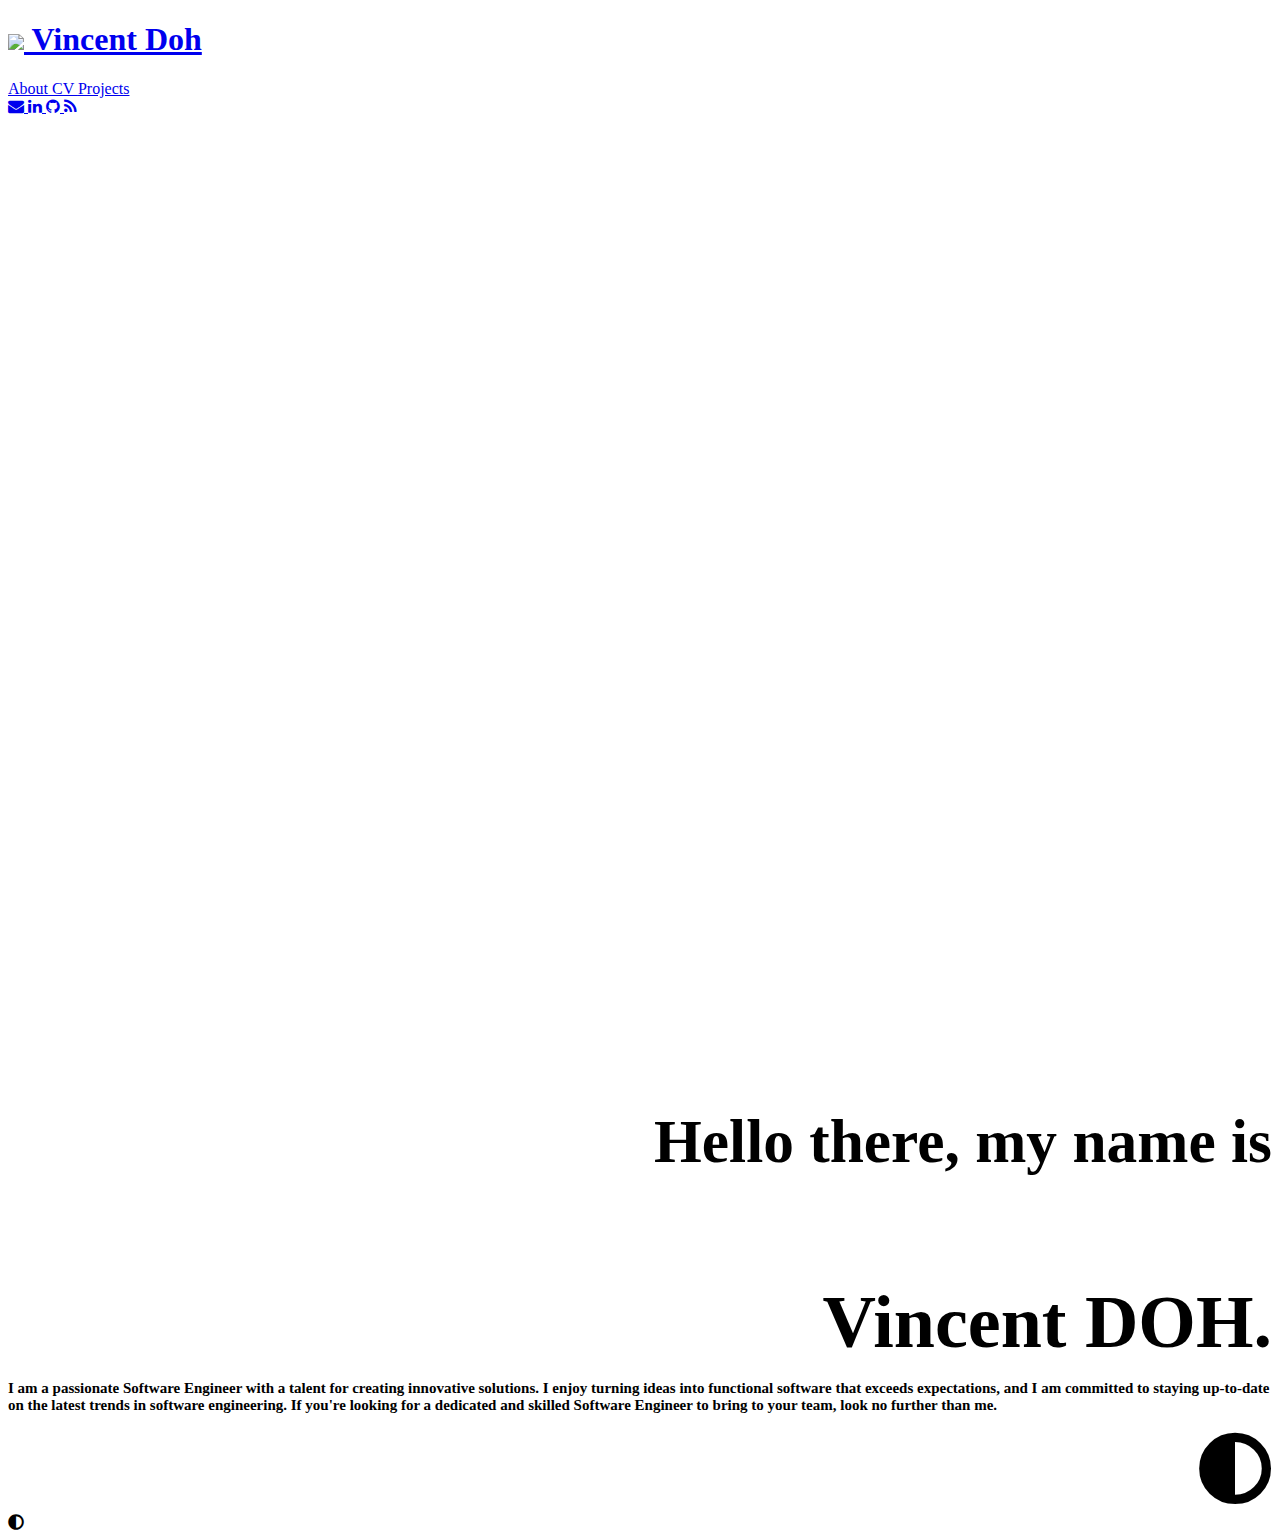
==== index.html @ 10876eac "Update index.html" ====
<!DOCTYPE html>
<html lang="en">
<head>
	<link href="http://gmpg.org/xfn/11" rel="profile">
	<meta http-equiv="X-UA-Compatible" content="IE=edge">
	<meta http-equiv="content-type" content="text/html; charset=utf-8">

	<!-- Enable responsiveness on mobile devices-->
	<meta name="viewport" content="width=device-width, initial-scale=1.0, maximum-scale=1">
	
	<meta name="google-site-verification" content="7igCHcQ0Ds7QbJvOBu_U4031ovwliNt305NFg6Hf0BI" />

	<title>Vincent Doh</title>

	<meta name="author" content="Vincent Doh">
    <meta name="description" content="Hi! I'm a software Engineer that enjoys writing code and playing video games in my spare time.">

	<!-- CSS -->
	<link href="//fonts.googleapis.com/" rel="dns-prefetch">
	<link href="//fonts.googleapis.com/css?family=PT+Sans:400,400italic,700&amp;subset=latin,latin-ext" rel="stylesheet">

	<link rel="preconnect" href="https://fonts.googleapis.com">
    <link rel="preconnect" href="https://fonts.gstatic.com" crossorigin>
    <link rel="stylesheet" href="https://cdnjs.cloudflare.com/ajax/libs/font-awesome/5.15.4/css/all.min.css" integrity="sha512-1ycn6IcaQQ40/MKBW2W4Rhis/DbILU74C1vSrLJxCq57o941Ym01SwNsOMqvEBFlcgUa6xLiPY/NS5R+E6ztJQ==" crossorigin="anonymous" referrerpolicy="no-referrer" />
    <link href="https://fonts.googleapis.com/css2?family=Poppins:wght@400;500;600;700;800&display=swap" rel="stylesheet">


	<link rel="stylesheet" href="https://vindoh-3.github.io/vindoh/theme/css/poole.css" />
	<link rel="stylesheet" href="https://vindoh-3.github.io/vindoh/theme/css/hyde.css" />
	<link rel="stylesheet" href="https://vindoh-3.github.io/vindoh/theme/css/syntax.css" />
	<link rel="stylesheet" href="https://vindoh-3.github.io/vindoh/theme/css/style.css" />
	<link rel="stylesheet" href="https://maxcdn.bootstrapcdn.com/font-awesome/4.4.0/css/font-awesome.min.css">

	<!-- RSS -->
	<link rel="alternate" type="application/rss+xml" title="RSS" href="/feeds/all.atom.xml">
	<script type="text/javascript">
		(function(i,s,o,g,r,a,m){i['GoogleAnalyticsObject']=r;i[r]=i[r]||function(){
 			(i[r].q=i[r].q||[]).push(arguments)},i[r].l=1*new Date();a=s.createElement(o),
 			m=s.getElementsByTagName(o)[0];a.async=1;a.src=g;m.parentNode.insertBefore(a,m)
 			})(window,document,'script','//www.google-analytics.com/analytics.js','ga');
			ga('create', 'UA-76310908-1', 'auto');
            ga('set', 'anonymizeIp', true);
			ga('send', 'pageview');
	</script>
</head>

<body class="theme-base-0d">
<div class="sidebar">
	<div class="container sidebar-sticky">
		<div class="sidebar-about">

			<h1>
				<a href="https://vindoh-3.github.io/vindoh/">
					<img class="profile-picture" src="https://vindoh-3.github.io/vindoh/images/profile.jpg">
					Vincent Doh
				</a>
			</h1>
			<p class="lead"></p>
			<p class="lead"> </p>
			<p></p>
		</div>
		<div class="links-container">
			<a class="sidebar-links-item" href="https://vindoh-3.github.io/vindoh/about">
				About
			</a>
			<a class="sidebar-links-item" href="https://vindoh-3.github.io/vindoh/cv.pdf">
				CV
			</a>
			<a class="sidebar-links-item" href="https://vindoh-3.github.io/vindoh/projects">
				Projects
			</a>
			<nav class="sidebar-nav">
	<a class="sidebar-nav-item" href="mailto:vincent.doh@outlook.com" aria-label="envelope">
					<i class="fa fa-envelope"></i>
				</a>
				<a class="sidebar-nav-item" href="https://www.linkedin.com/in/vincent-doh-0b723121a" aria-label="linkedin">
					<i class="fa fa-linkedin"></i>
				</a>
				<a class="sidebar-nav-item" href="https://github.com/vindoh-3" aria-label="github">
					<i class="fa fa-github"></i>
				</a>
				<a class="sidebar-nav-item" href="https://dot.cards/vincentdoh" aria-label="RSS Feed">
					<i class="fa fa-feed"></i>
				</a>
			</nav>
		</div>
	</div>
</div>	
<div class="content container" style="text-align: right; font-size: 74px; font-weight: bold; display: flex; min-height: 100vh; flex-direction: column; align-self: flex-start; margin-top: center;">	
		<p></p><p><p><p></p></p></p><h5>Hello there, my name is</h5>
		<a>Vincent DOH.</a>
		<p style="font-size: 20px; text-align: left; font-family: Times New Roman, serif;
				font-size: 15px;
				font-weight: bold;">
I am a passionate Software Engineer with a talent for creating innovative solutions.
I enjoy turning ideas into functional software that exceeds expectations, and I am committed to staying up-to-date on 
the latest trends in software engineering. If you're looking for a dedicated and skilled Software Engineer to bring to
 your team, look no further than me.
</p>
<div class="theme-btn">
			<i class="fas fa-adjust"></i>
		</div>	
		<script src="vin.js"></script>
	</div>

	<div class="theme-btn">
		<i class="fas fa-adjust"></i>
	</div>
	<script src="vin.js"></script>
</body>
</html>
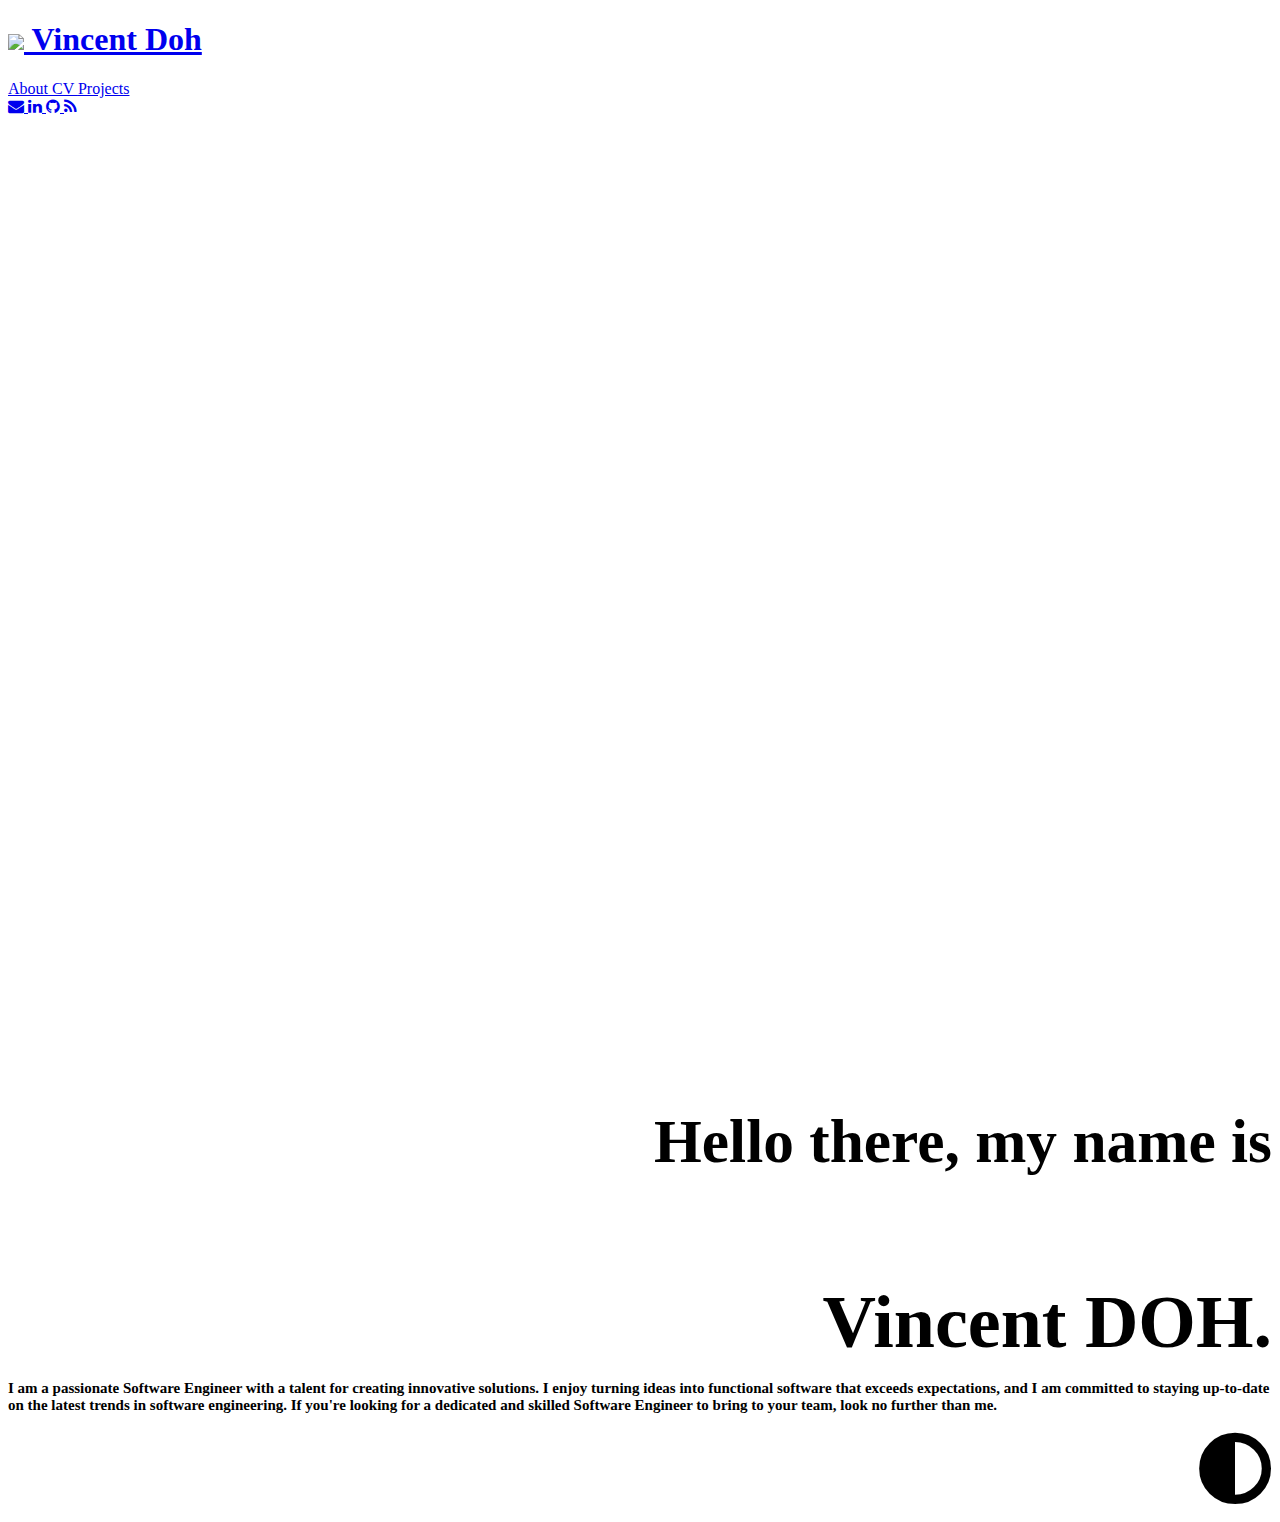
==== commit b523b4c2: "Update index.html" ====
--- a/index.html
+++ b/index.html
@@ -13,7 +13,10 @@
 	<title>Vincent Doh</title>
 
 	<meta name="author" content="Vincent Doh">
+	<link rel="icon" type="image/x-icon" href="hod.ico">
+
     <meta name="description" content="Hi! I'm a software Engineer that enjoys writing code and playing video games in my spare time.">
+	
 
 	<!-- CSS -->
 	<link href="//fonts.googleapis.com/" rel="dns-prefetch">
@@ -98,14 +101,8 @@
  your team, look no further than me.
 </p>
 <div class="theme-btn">
-			<i class="fas fa-adjust"></i>
-		</div>	
-		<script src="vin.js"></script>
-	</div>
-
-	<div class="theme-btn">
-		<i class="fas fa-adjust"></i>
-	</div>
-	<script src="vin.js"></script>
+    <i class="fas fa-adjust"></i>
+</div>	
+<script src="vin.js"></script>
 </body>
 </html>
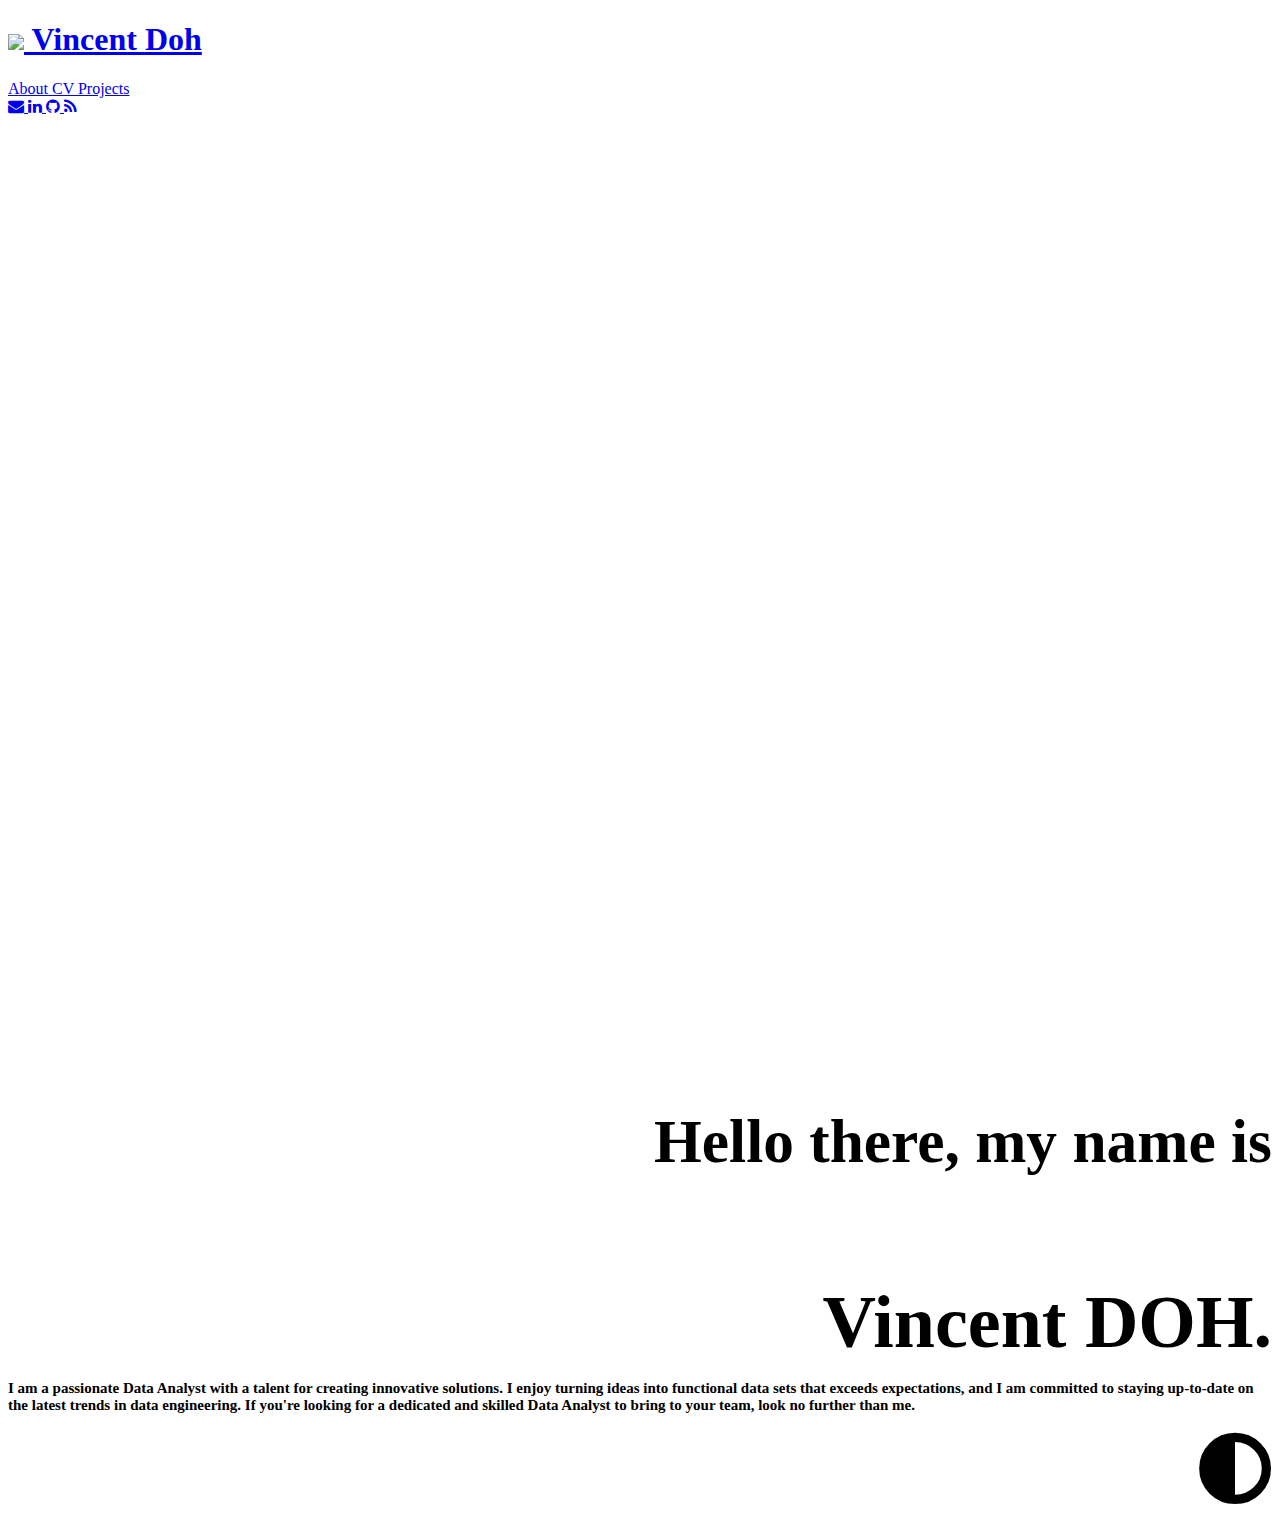
==== commit 5a6bdaa3: "Initial commit" ====
--- a/index.html
+++ b/index.html
@@ -95,9 +95,9 @@
 		<p style="font-size: 20px; text-align: left; font-family: Times New Roman, serif;
 				font-size: 15px;
 				font-weight: bold;">
-I am a passionate Software Engineer with a talent for creating innovative solutions.
-I enjoy turning ideas into functional software that exceeds expectations, and I am committed to staying up-to-date on 
-the latest trends in software engineering. If you're looking for a dedicated and skilled Software Engineer to bring to
+I am a passionate Data Analyst with a talent for creating innovative solutions.
+I enjoy turning ideas into functional data sets that exceeds expectations, and I am committed to staying up-to-date on 
+the latest trends in data engineering. If you're looking for a dedicated and skilled Data Analyst to bring to
  your team, look no further than me.
 </p>
 <div class="theme-btn">
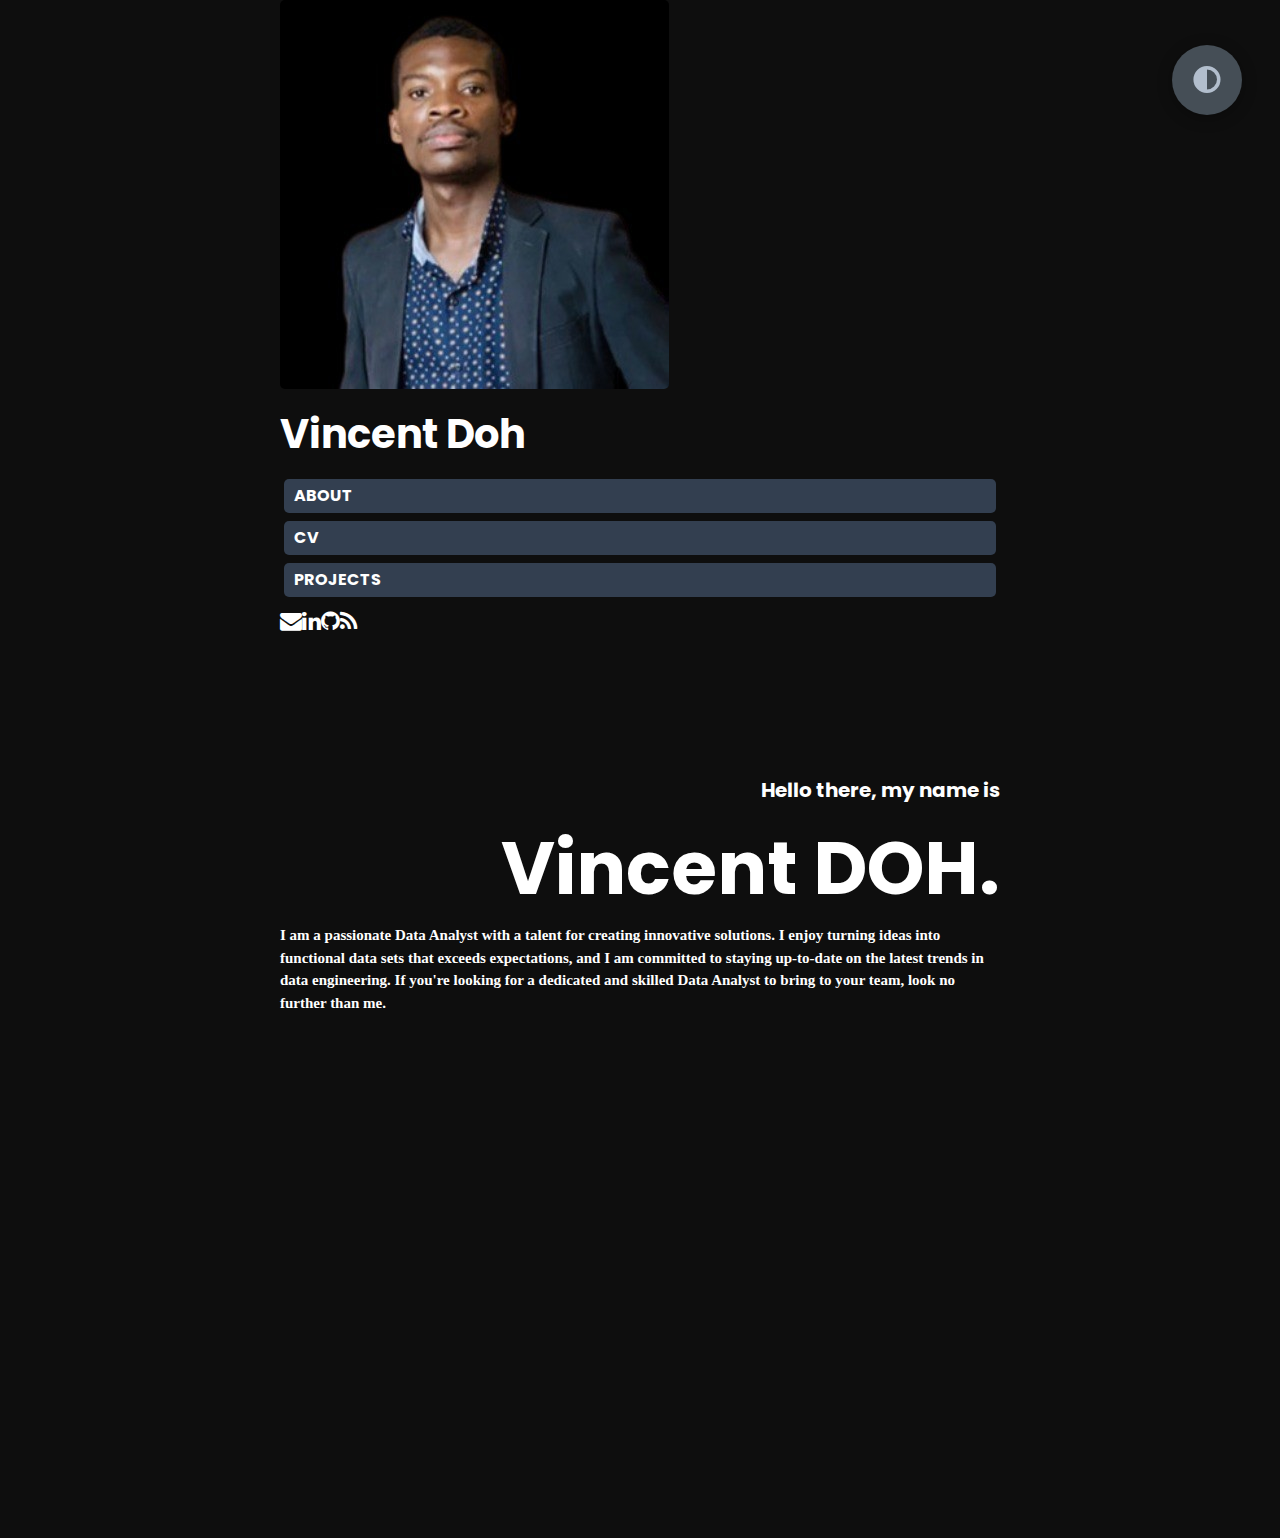
==== commit 58921a2e: "Initial commit" ====
--- a/index.html
+++ b/index.html
@@ -28,10 +28,10 @@
     <link href="https://fonts.googleapis.com/css2?family=Poppins:wght@400;500;600;700;800&display=swap" rel="stylesheet">
 
 
-	<link rel="stylesheet" href="https://vindoh-3.github.io/vindoh/theme/css/poole.css" />
-	<link rel="stylesheet" href="https://vindoh-3.github.io/vindoh/theme/css/hyde.css" />
-	<link rel="stylesheet" href="https://vindoh-3.github.io/vindoh/theme/css/syntax.css" />
-	<link rel="stylesheet" href="https://vindoh-3.github.io/vindoh/theme/css/style.css" />
+	<link rel="stylesheet" href="theme/css/poole.css" />
+	<link rel="stylesheet" href="theme/css/hyde.css" />
+	<link rel="stylesheet" href="theme/css/syntax.css" />
+	<link rel="stylesheet" href="theme/css/style.css" />
 	<link rel="stylesheet" href="https://maxcdn.bootstrapcdn.com/font-awesome/4.4.0/css/font-awesome.min.css">
 
 	<!-- RSS -->
@@ -53,8 +53,8 @@
 		<div class="sidebar-about">
 
 			<h1>
-				<a href="https://vindoh-3.github.io/vindoh/">
-					<img class="profile-picture" src="https://vindoh-3.github.io/vindoh/images/profile.jpg">
+				<a href="/">
+					<img class="profile-picture" src="images/profile.jpg">
 					Vincent Doh
 				</a>
 			</h1>
@@ -63,13 +63,13 @@
 			<p></p>
 		</div>
 		<div class="links-container">
-			<a class="sidebar-links-item" href="https://vindoh-3.github.io/vindoh/about">
+			<a class="sidebar-links-item" href="about.html">
 				About
 			</a>
-			<a class="sidebar-links-item" href="https://vindoh-3.github.io/vindoh/cv.pdf">
+			<a class="sidebar-links-item" href="cv.pdf">
 				CV
 			</a>
-			<a class="sidebar-links-item" href="https://vindoh-3.github.io/vindoh/projects">
+			<a class="sidebar-links-item" href="projects.html">
 				Projects
 			</a>
 			<nav class="sidebar-nav">
--- a/theme/css/poole.css
+++ b/theme/css/poole.css
@@ -0,0 +1,438 @@
+/*
+ *                        ___
+ *                       /\_ \
+ *  _____     ___     ___\//\ \      __
+ * /\ '__`\  / __`\  / __`\\ \ \   /'__`\
+ * \ \ \_\ \/\ \_\ \/\ \_\ \\_\ \_/\  __/
+ *  \ \ ,__/\ \____/\ \____//\____\ \____\
+ *   \ \ \/  \/___/  \/___/ \/____/\/____/
+ *    \ \_\
+ *     \/_/
+ *
+ * Designed, built, and released under MIT license by @mdo. Learn more at
+ * https://github.com/poole/poole.
+ */
+
+
+/*
+ * Contents
+ *
+ * Body resets
+ * Custom type
+ * Messages
+ * Container
+ * Masthead
+ * Posts and pages
+ * Pagination
+ * Reverse layout
+ * Themes
+ */
+
+
+/*
+ * Body resets
+ *
+ * Update the foundational and global aspects of the page.
+ */
+
+ * {
+    -webkit-box-sizing: border-box;
+       -moz-box-sizing: border-box;
+            box-sizing: border-box;
+  }
+  
+  html,
+  body {
+    margin: 0;
+    padding: 0;
+  }
+  
+  html {
+    font-family: "Helvetica Neue", Helvetica, Arial, sans-serif;
+    font-size: 16px;
+    line-height: 1.5;
+  }
+  @media (min-width: 38em) {
+    html {
+      font-size: 20px;
+    }
+  }
+  
+  body {
+    color: #515151;
+    background-color: #fff;
+    -webkit-text-size-adjust: 100%;
+        -ms-text-size-adjust: 100%;
+  }
+  
+  /* No `:visited` state is required by default (browsers will use `a`) */
+  a {
+    color: #268bd2;
+    text-decoration: none;
+  }
+  a strong {
+    color: inherit;
+  }
+  /* `:focus` is linked to `:hover` for basic accessibility */
+  a:hover,
+  a:focus {
+    text-decoration: underline;
+  }
+  
+  /* Headings */
+  h1, h2, h3, h4, h5, h6 {
+    margin-bottom: .5rem;
+    font-weight: bold;
+    line-height: 1.25;
+    /*color: #313131;*/
+    text-rendering: optimizeLegibility;
+  }
+  h1 {
+    font-size: 2rem;
+  }
+  h2 {
+    margin-top: 1rem;
+    font-size: 1.5rem;
+  }
+  h3 {
+    margin-top: 1.5rem;
+    font-size: 1.25rem;
+  }
+  h4, h5, h6 {
+    margin-top: 1rem;
+    font-size: 1rem;
+  }
+  
+  /* Body text */
+  p {
+    margin-top: 0;
+    margin-bottom: 1rem;
+  }
+  
+  strong {
+    color: #303030;
+  }
+  
+  
+  /* Lists */
+  ul, ol, dl {
+    margin-top: 0;
+    margin-bottom: 1rem;
+  }
+  
+  dt {
+    font-weight: bold;
+  }
+  dd {
+    margin-bottom: .5rem;
+  }
+  
+  /* Misc */
+  hr {
+    position: relative;
+    margin: 1.5rem 0;
+    border: 0;
+    border-top: 1px solid #eee;
+    border-bottom: 1px solid #fff;
+  }
+  
+  abbr {
+    font-size: 85%;
+    font-weight: bold;
+    color: #555;
+    text-transform: uppercase;
+  }
+  abbr[title] {
+    cursor: help;
+    border-bottom: 1px dotted #e5e5e5;
+  }
+  
+  /* Code */
+  code,
+  pre {
+    font-family: Menlo, Monaco, "Courier New", monospace;
+  }
+  code {
+    padding: .25em .5em;
+    font-size: 85%;
+    color: #bf616a;
+    background-color: #f9f9f9;
+    border-radius: 3px;
+  }
+  pre {
+    display: block;
+    margin-top: 0;
+    margin-bottom: 1rem;
+    padding: 1rem;
+    font-size: .8rem;
+    line-height: 1.4;
+    white-space: pre;
+    white-space: pre-wrap;
+    word-break: break-all;
+    word-wrap: break-word;
+    background-color: #f9f9f9;
+  }
+  pre code {
+    padding: 0;
+    font-size: 100%;
+    color: inherit;
+    background-color: transparent;
+  }
+  
+  /* Pygments via Jekyll */
+  .highlight {
+    margin-bottom: 1rem;
+    border-radius: 4px;
+  }
+  .highlight pre {
+    margin-bottom: 0;
+  }
+  
+  /* Gist via GitHub Pages */
+  .gist .gist-file {
+    font-family: Menlo, Monaco, "Courier New", monospace !important;
+  }
+  .gist .markdown-body {
+    padding: 15px;
+  }
+  .gist pre {
+    padding: 0;
+    background-color: transparent;
+  }
+  .gist .gist-file .gist-data {
+    font-size: .8rem !important;
+    line-height: 1.4;
+  }
+  .gist code {
+    padding: 0;
+    color: inherit;
+    background-color: transparent;
+    border-radius: 0;
+  }
+  
+  /* Quotes */
+  blockquote {
+    padding: .5rem 1rem;
+    margin: .8rem 0;
+    color: #7a7a7a;
+    border-left: .25rem solid #e5e5e5;
+  }
+  blockquote p:last-child {
+    margin-bottom: 0;
+  }
+  @media (min-width: 30em) {
+    blockquote {
+      padding-right: 5rem;
+      padding-left: 1.25rem;
+    }
+  }
+  
+  img {
+    display: block;
+    max-width: 100%;
+    margin: 0 0 1rem;
+    border-radius: 5px;
+  }
+  
+  /* Tables */
+  table {
+    margin-bottom: 1rem;
+    width: 100%;
+    border: 1px solid #e5e5e5;
+    border-collapse: collapse;
+  }
+  td,
+  th {
+    padding: .25rem .5rem;
+    border: 1px solid #e5e5e5;
+  }
+  tbody tr:nth-child(odd) td,
+  tbody tr:nth-child(odd) th {
+    background-color: #f9f9f9;
+  }
+  
+  
+  /*
+   * Custom type
+   *
+   * Extend paragraphs with `.lead` for larger introductory text.
+   */
+  
+  .lead {
+    font-size: 1.25rem;
+    font-weight: 300;
+  }
+  
+  
+  /*
+   * Messages
+   *
+   * Show alert messages to users. You may add it to single elements like a `<p>`,
+   * or to a parent if there are multiple elements to show.
+   */
+  
+  .message {
+    margin-bottom: 1rem;
+    padding: 1rem;
+    color: #717171;
+    background-color: #f9f9f9;
+  }
+  
+  
+  /*
+   * Container
+   *
+   * Center the page content.
+   */
+  
+  .container {
+    max-width: 38rem;
+    padding-left:  1rem;
+    padding-right: 1rem;
+    margin-left:  auto;
+    margin-right: auto;
+  }
+  
+  
+  /*
+   * Masthead
+   *
+   * Super small header above the content for site name and short description.
+   */
+  
+  .masthead {
+    padding-top:    1rem;
+    padding-bottom: 1rem;
+    margin-bottom: 3rem;
+  }
+  .masthead-title {
+    margin-top: 0;
+    margin-bottom: 0;
+    color: #505050;
+  }
+  .masthead-title a {
+    color: #505050;
+  }
+  .masthead-title small {
+    font-size: 75%;
+    font-weight: 400;
+    color: #c0c0c0;
+    letter-spacing: 0;
+  }
+  
+  
+  /*
+   * Posts and pages
+   *
+   * Each post is wrapped in `.post` and is used on default and post layouts. Each
+   * page is wrapped in `.page` and is only used on the page layout.
+   */
+  
+  .page,
+  .post {
+    margin-bottom: 4em;
+  }
+  
+  /* Blog post or page title */
+  .page-title,
+  .post-title,
+  .post-title a {
+    color: #303030;
+  }
+  .page-title,
+  .post-title {
+    margin-top: 0;
+  }
+  
+  /* Meta data line below post title */
+  .post-date {
+    display: inline-block;
+    margin-top: -.5rem;
+    margin-bottom: 1rem;
+    color: #9a9a9a;
+  }
+  
+  /* Related posts */
+  .related {
+    padding-top: 2rem;
+    padding-bottom: 2rem;
+    border-top: 1px solid #eee;
+  }
+  .related-posts {
+    padding-left: 0;
+    list-style: none;
+  }
+  .related-posts h3 {
+    margin-top: 0;
+  }
+  .related-posts li small {
+    font-size: 75%;
+    color: #999;
+  }
+  .related-posts li a:hover {
+    color: #268bd2;
+    text-decoration: none;
+  }
+  .related-posts li a:hover small {
+    color: inherit;
+  }
+  
+  .read-more {
+    padding: .5rem .8rem;
+    border: 1px solid #eee;
+    font-size: .8rem;
+    margin-top: 1rem;
+    font-weight: bold;
+  }
+  
+  /*
+   * Pagination
+   *
+   * Super lightweight (HTML-wise) blog pagination. `span`s are provide for when
+   * there are no more previous or next posts to show.
+   */
+  
+  .pagination {
+    overflow: hidden; /* clearfix */
+    margin-left: -1rem;
+    margin-right: -1rem;
+    font-family: "PT Sans", Helvetica, Arial, sans-serif;
+    color: #ccc;
+    text-align: center;
+  }
+  
+  /* Pagination items can be `span`s or `a`s */
+  .pagination-item {
+    display: block;
+    padding: 1rem;
+    border: 1px solid #eee;
+  }
+  .pagination-item:first-child {
+    margin-bottom: -1px;
+  }
+  
+  /* Only provide a hover state for linked pagination items */
+  a.pagination-item:hover {
+    background-color: #f5f5f5;
+  }
+  
+  @media (min-width: 30em) {
+    .pagination {
+      margin: 3rem 0;
+    }
+    .pagination-item {
+      float: left;
+      width: 50%;
+    }
+    .pagination-item:first-child {
+      margin-bottom: 0;
+      border-top-left-radius:    4px;
+      border-bottom-left-radius: 4px;
+    }
+    .pagination-item:last-child {
+      margin-left: -1px;
+      border-top-right-radius:    4px;
+      border-bottom-right-radius: 4px;
+    }
+  }
+  
--- a/theme/css/style.css
+++ b/theme/css/style.css
@@ -0,0 +1,480 @@
+/* Prevent bug in TOC with nested sub-lists */
+li ul {
+  margin-bottom: 0;
+}
+
+.small-image {
+  margin: 0 auto;
+}
+
+.portrait-video {
+  width: 50%;
+  margin-left: 25%;
+}
+
+.links-container {
+  display: flex;
+  flex-direction: column;
+}
+
+.sidebar-nav {
+  display: flex;
+  flex-direction: row;
+}
+
+.sidebar-links-item {
+  background: #333F50;
+  padding: .25rem 0.5rem;
+  margin: 0 .2rem .4rem .2rem;
+  border-radius: .25rem;
+  text-transform: uppercase;
+  font-size: .8rem;
+  font-weight: bold;
+}
+
+.active-pagination {
+  background-color: #6a9fb5;
+  color: #ffffff;
+  font-weight: bold;
+}
+
+.subtitle {
+  font-weight: bold;
+  color: gray;
+}
+
+details {
+  background-color: #EEEEEE;
+  padding: 1em;
+}
+
+video {
+  width: 100%;
+  height: auto;
+}
+
+dfn {
+  text-decoration: underline dotted;
+  font-weight: bold;
+}
+
+.csdegree-year {
+  background-color: #6a9fb5;
+  color: #fff;
+  padding: 1em;
+  margin-bottom: 2em;
+  position: relative;
+  border-radius: 15px;
+}
+
+@media (min-width: 48em){
+  .csdegree-year {
+    width: calc(95vw - 22rem);
+  }
+}
+
+.csdegree-sem {
+  background-color: #CEE3ED;
+  color: #000;
+  border-radius: 15px;
+  padding: 1em 0;
+  margin: 1em 0;
+}
+
+.csdegree-sem-wrap {
+  display: flex;
+  flex-direction: row;
+  flex-wrap: wrap;
+  justify-content: center;
+}
+
+.csdegree-course {
+  border-radius: 20px;
+  border: 1px black solid;
+  width: 40%;
+  min-width: 18em;
+  margin: 0.5em 1em;
+  padding: 0.5em;
+  background-color: #fff;
+}
+
+div.csdegree-year h2 {
+  text-align: center;
+}
+
+div.csdegree-sem h3 {
+  text-align: center;
+}
+
+.csdegree-course summary {
+  padding-bottom: 1em;
+  outline: 0;
+  font-weight: bold;
+  font-size: 1.2em;
+}
+
+.center {
+  margin: 0 auto;
+}
+
+div.optional {
+  background-color: #eee;
+}
+
+div.full-year {
+  width: 70%;
+}
+
+.category {
+    display: inline-block;
+    margin-left: 1em;
+}
+
+.other-articles {
+    display: flex;
+    justify-content: space-evenly;
+    text-align: center;
+}
+
+.other-article {
+    min-width: 100px;
+    width: 40%;
+}
+
+.verticalline {
+    border-left: 1px solid grey;
+    margin: 0 1em;
+}
+
+/* MailChimp Form Embed Code - Classic - 12/17/2015 v10.7 */
+#mc_embed_signup form {display:block; position:relative; text-align:left; padding:10px 0 10px 3%}
+#mc_embed_signup h2 {font-weight:bold; padding:0; margin:15px 0; font-size:1.2em;}
+#mc_embed_signup input {border: 1px solid #ABB0B2; -webkit-border-radius: 3px; -moz-border-radius: 3px; border-radius: 3px;}
+#mc_embed_signup input[type=checkbox]{-webkit-appearance:checkbox;}
+#mc_embed_signup input[type=radio]{-webkit-appearance:radio;}
+#mc_embed_signup input:focus {border-color:#333;}
+#mc_embed_signup .button {clear:both; background-color: #7dafc4;; border: 0 none; border-radius:4px; transition: all 0.23s ease-in-out 0s; color: #FFFFFF; cursor: pointer; display: inline-block; font-size:15px; font-weight: normal; height: 32px; line-height: 32px; margin: 0 5px 10px 0; padding: 0 22px; text-align: center; text-decoration: none; vertical-align: top; white-space: nowrap; width: auto;}
+#mc_embed_signup .button:hover {background-color:#777;}
+#mc_embed_signup .small-meta {font-size: 11px;}
+#mc_embed_signup .nowrap {white-space:nowrap;}
+
+#mc_embed_signup .mc-field-group {clear:left; position:relative; width:96%; padding-bottom:3%; min-height:50px;}
+#mc_embed_signup .size1of2 {clear:none; float:left; display:inline-block; width:46%; margin-right:4%;}
+* html #mc_embed_signup .size1of2 {margin-right:2%; /* Fix for IE6 double margins. */}
+#mc_embed_signup .mc-field-group label {display:block; margin-bottom:3px;}
+#mc_embed_signup .mc-field-group input {display:block; width:100%; padding:8px 0; text-indent:2%;}
+#mc_embed_signup .mc-field-group select {display:inline-block; width:99%; padding:5px 0; margin-bottom:2px;}
+
+#mc_embed_signup .datefield, #mc_embed_signup .phonefield-us{padding:5px 0;}
+#mc_embed_signup .datefield input, #mc_embed_signup .phonefield-us input{display:inline; width:60px; margin:0 2px; letter-spacing:1px; text-align:center; padding:5px 0 2px 0;}
+#mc_embed_signup .phonefield-us .phonearea input, #mc_embed_signup .phonefield-us .phonedetail1 input{width:40px;}
+#mc_embed_signup .datefield .monthfield input, #mc_embed_signup .datefield .dayfield input{width:30px;}
+#mc_embed_signup .datefield label, #mc_embed_signup .phonefield-us label{display:none;}
+
+#mc_embed_signup .indicates-required {text-align:right; font-size:11px; margin-right:4%;}
+#mc_embed_signup .asterisk {color:#e85c41; font-size:150%; font-weight:normal; position:relative; top:5px;}
+#mc_embed_signup .clear {clear:both;}
+
+#mc_embed_signup .mc-field-group.input-group ul {margin:0; padding:5px 0; list-style:none;}
+#mc_embed_signup .mc-field-group.input-group ul li {display:block; padding:3px 0; margin:0;}
+#mc_embed_signup .mc-field-group.input-group label {display:inline;}
+#mc_embed_signup .mc-field-group.input-group input {display:inline; width:auto; border:none;}
+
+#mc_embed_signup div#mce-responses {float:left; overflow:hidden; width:100%; clear: both;}
+#mc_embed_signup div.response {padding:1em .5em .5em 0; font-weight:bold; float:left; top:-1.5em; z-index:1; width:80%;}
+#mc_embed_signup #mce-error-response {display:none;}
+#mc_embed_signup #mce-success-response {color:#529214; display:none;}
+#mc_embed_signup label.error {display:block; float:none; width:auto; margin-left:1.05em; text-align:left; padding:.5em 0;}
+
+#mc-embedded-subscribe {clear:both; width:auto; display:block; margin:1em 0 1em 5%;}
+#mc_embed_signup #num-subscribers {font-size:1.1em;}
+#mc_embed_signup #num-subscribers span {padding:.5em; border:1px solid #ccc; margin-right:.5em; font-weight:bold;}
+
+#mc_embed_signup #mc-embedded-subscribe-form div.mce_inline_error {display:inline-block; margin:2px 0 1em 0; padding: 0 !important; background-color:rgba(255,255,255,0.85); -webkit-border-radius: 3px; -moz-border-radius: 3px; border-radius: 3px; font-size:14px; font-weight:normal; z-index:1; color:#e85c41;}
+#mc_embed_signup #mc-embedded-subscribe-form input.mce_inline_error {border:2px solid #e85c41;}
+
+
+
+
+
+* {
+  margin: 0;
+  padding: 0;
+  box-sizing: border-box;
+  list-style: none;
+}
+
+:root {
+  --color-primary: #0e0e0e;
+  --color-secondary: #ffb400;
+  --color-white: #FFFFFF;
+  --color-black: #000;
+  --color-grey0: #f8f8f8;
+  --color-grey-1: #dbe1e8;
+  --color-grey-2: #b2becd;
+  --color-grey-3: #6c7983;
+  --color-grey-4: #454e56;
+  --color-grey-5: #2a2e35;
+  --color-grey-6: #12181b;
+  --br-sm-2: 14px;
+  --box-shadow-1: 0 3px 15px rgba(0,0,0,.3);
+}
+.light-mode {
+  --color-primary: #FFFFFF;
+  --color-secondary: #ffb400;
+  --color-white: #454e56;
+  --color-black: #000;
+  --color-grey0: #f8f8f8;
+  --color-grey-1: #6c7983;
+  --color-grey-2: #6c7983;
+  --color-grey-3: #6c7983;
+  --color-grey-4: #454e56;
+  --color-grey-5: #f8f8f8;
+  --color-grey-6: #12181b;
+}
+
+body {
+  background-color: var(--color-primary);
+  font-family: "Poppins", sans-serif;
+  font-size: 1.1rem;
+  color: var(--color-white);
+  transition: all 0.4s ease-in-out;
+}
+
+a {
+  display: inline-block;
+  text-decoration: none;
+  color: inherit;
+  font-family: inherit;
+}
+
+
+.about-stats {
+  padding-bottom: 4rem;
+}
+.about-stats .progress-bars {
+  display: grid;
+  grid-template-columns: repeat(2, 1fr);
+  grid-gap: 2rem;
+}
+.about-stats .progress-bars .progress-bar {
+  display: flex;
+  flex-direction: column;
+}
+.about-stats .progress-bars .progress-bar .prog-title {
+  text-transform: uppercase;
+  font-weight: 500;
+}
+.about-stats .progress-bars .progress-bar .progress-con {
+  display: flex;
+  align-items: center;
+}
+.about-stats .progress-bars .progress-bar .progress-con .prog-text {
+  color: var(--color-grey-2);
+}
+.about-stats .progress-bars .progress-bar .progress-con .progress {
+  width: 100%;
+  height: 0.45rem;
+  background-color: var(--color-grey-4);
+  margin-left: 1rem;
+  position: relative;
+}
+.about-stats .progress-bars .progress-bar .progress-con .progress span {
+  position: absolute;
+  top: 0;
+  left: 0;
+  height: 100%;
+  background-color: var(--color-secondary);
+  transition: all 0.4s ease-in-out;
+  width: 60%;
+}
+.about-stats .progress-bars .progress-bar .progress-con .progress .html {
+  width: 80%;
+}
+.about-stats .progress-bars .progress-bar .progress-con .progress .css {
+  width: 85%;
+}
+.about-stats .progress-bars .progress-bar .progress-con .progress .js {
+  width: 80%;
+}
+.about-stats .progress-bars .progress-bar .progress-con .progress .react {
+  width: 85%;
+}
+.about-stats .progress-bars .progress-bar .progress-con .progress .node {
+  width: 75%;
+}
+.about-stats .progress-bars .progress-bar .progress-con .progress .python {
+  width: 80%;
+}
+
+
+.theme-btn {
+  top: 5%;
+  right: 3%;
+  width: 70px;
+  height: 70px;
+  border-radius: 50%;
+  background-color: var(--color-grey-4);
+  cursor: pointer;
+  position: fixed;
+  display: flex;
+  justify-content: center;
+  align-items: center;
+  box-shadow: 0 3px 15px rgba(0, 0, 0, 0.3);
+  transition: all 0.1s ease-in-out;
+}
+.theme-btn:active {
+  transform: translateY(-3px);
+}
+.theme-btn i {
+  font-size: 1.4rem;
+  color: var(--color-grey-2);
+  pointer-events: none;
+}
+
+
+.stat-title {
+  text-transform: uppercase;
+  font-size: 1.4rem;
+  text-align: center;
+  padding: 3.5rem 0;
+  position: relative;
+}
+.stat-title::before {
+  content: "";
+  position: absolute;
+  left: 50%;
+  top: 0;
+  width: 40%;
+  height: 1px;
+  background-color: var(--color-grey-5);
+  transform: translateX(-50%);
+}
+
+/*Timeline*/
+.timeline {
+  display: grid;
+  grid-template-columns: repeat(2, 1fr);
+  grid-gap: 2rem;
+  padding-bottom: 3rem;
+}
+.timeline .timeline-item {
+  position: relative;
+  padding-left: 3rem;
+  border-left: 1px solid var(--color-grey-5);
+}
+.timeline .timeline-item .tl-icon {
+  position: absolute;
+  left: -27px;
+  top: 0;
+  background-color: var(--color-secondary);
+  width: 50px;
+  height: 50px;
+  border-radius: 50%;
+  display: flex;
+  align-items: center;
+  justify-content: center;
+}
+.timeline .timeline-item .tl-icon i {
+  font-size: 1.3rem;
+}
+.timeline .timeline-item .tl-duration {
+  padding: 0.2rem 0.6rem;
+  background-color: var(--color-grey-5);
+  border-radius: 15px;
+  display: inline-block;
+  font-size: 0.8rem;
+  text-transform: uppercase;
+  font-weight: 500;
+}
+.timeline .timeline-item h5 {
+  padding: 1rem 0;
+  text-transform: uppercase;
+  font-size: 1.3rem;
+  font-weight: 600;
+}
+.timeline .timeline-item h5 span {
+  color: var(--color-grey-2);
+  font-weight: 500;
+  font-size: 1.2rem;
+}
+.timeline .timeline-item p {
+  color: var(--color-grey-2);
+}
+
+.port-text {
+  padding: 2rem 0;
+  text-align: center;
+}
+
+
+.portfolios {
+  display: grid;
+  grid-template-columns: repeat(3, 1fr);
+  grid-gap: 2rem;
+  margin-top: 3rem;
+}
+.portfolios .portfolio-item {
+  position: relative;
+  border-radius: 15px;
+}
+.portfolios .portfolio-item img {
+  width: 100%;
+  height: 200px;
+  object-fit: cover;
+  border-radius: 15px;
+}
+.portfolios .portfolio-item .hover-items {
+  width: 100%;
+  height: 100%;
+  background-color: var(--color-secondary);
+  position: absolute;
+  left: 0;
+  top: 0;
+  border-radius: 15px;
+  display: flex;
+  justify-content: center;
+  align-items: center;
+  flex-direction: column;
+  opacity: 0;
+  transform: scale(0);
+  transition: all 0.4s ease-in-out;
+}
+.portfolios .portfolio-item .hover-items h3 {
+  font-size: 1.5rem;
+  color: var(--color-white);
+  margin-bottom: 1.5rem;
+}
+.portfolios .portfolio-item .hover-items .icons {
+  display: flex;
+  justify-content: center;
+  align-items: center;
+}
+.portfolios .portfolio-item .hover-items .icons .icon {
+  background-color: var(--color-primary);
+  border-radius: 50%;
+  width: 50px;
+  height: 50px;
+  display: flex;
+  align-items: center;
+  justify-content: center;
+  margin: 0 1rem;
+  cursor: pointer;
+  transition: all 0.4s ease-in-out;
+}
+.portfolios .portfolio-item .hover-items .icons .icon i {
+  font-size: 1.5rem;
+  color: var(--color-white);
+  margin: 0 1rem;
+}
+.portfolios .portfolio-item .hover-items .icons .icon:hover {
+  background-color: var(--color-white);
+}
+.portfolios .portfolio-item .hover-items .icons .icon:hover i {
+  color: var(--color-primary);
+}
+
+.portfolio-item:hover .hover-items {
+  opacity: 1;
+  transform: scale(1);
+}
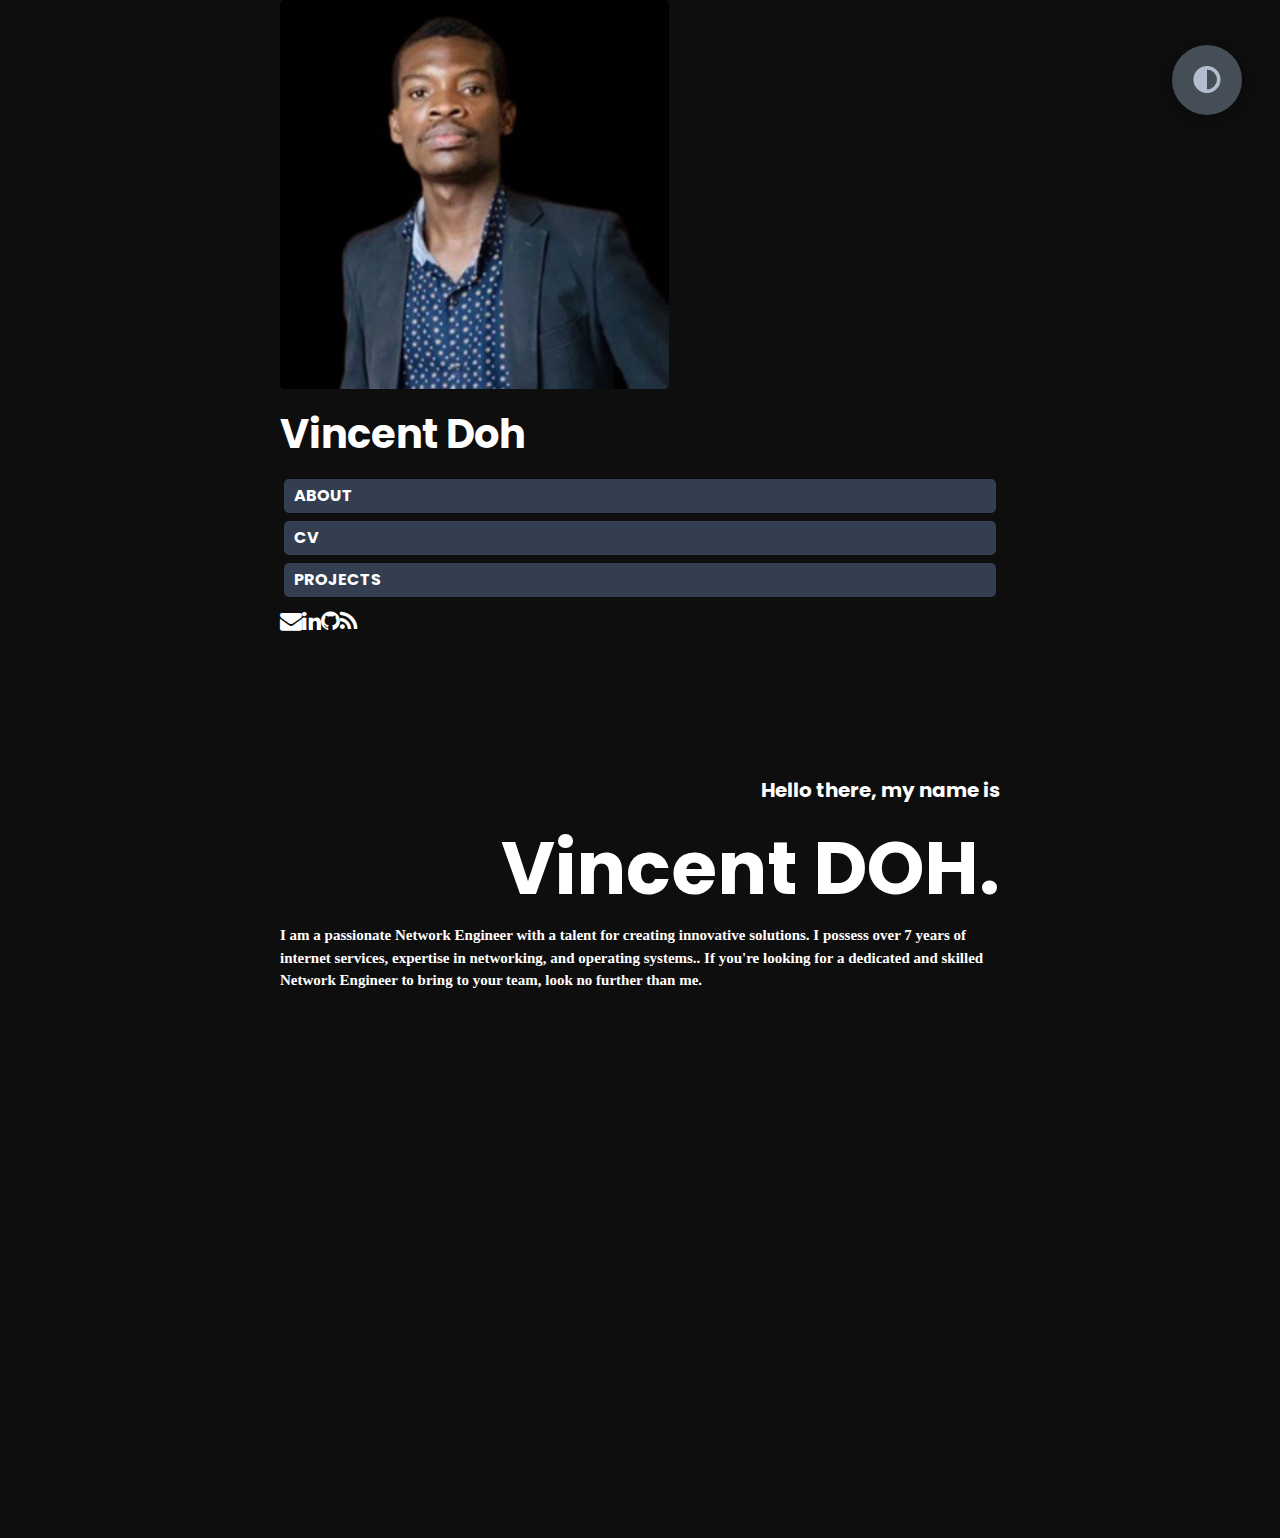
==== commit df5bab38: "Initial commit" ====
--- a/index.html
+++ b/index.html
@@ -28,10 +28,10 @@
     <link href="https://fonts.googleapis.com/css2?family=Poppins:wght@400;500;600;700;800&display=swap" rel="stylesheet">
 
 
-	<link rel="stylesheet" href="theme/css/poole.css" />
-	<link rel="stylesheet" href="theme/css/hyde.css" />
-	<link rel="stylesheet" href="theme/css/syntax.css" />
-	<link rel="stylesheet" href="theme/css/style.css" />
+	<link rel="stylesheet" href="theme/css/poole.css">
+	<link rel="stylesheet" href="theme/css/hyde.css">
+	<link rel="stylesheet" href="theme/css/syntax.css">
+	<link rel="stylesheet" href="theme/css/style.css">
 	<link rel="stylesheet" href="https://maxcdn.bootstrapcdn.com/font-awesome/4.4.0/css/font-awesome.min.css">
 
 	<!-- RSS -->
@@ -53,7 +53,7 @@
 		<div class="sidebar-about">
 
 			<h1>
-				<a href="/">
+				<a href="index.html">
 					<img class="profile-picture" src="images/profile.jpg">
 					Vincent Doh
 				</a>
@@ -95,9 +95,8 @@
 		<p style="font-size: 20px; text-align: left; font-family: Times New Roman, serif;
 				font-size: 15px;
 				font-weight: bold;">
-I am a passionate Data Analyst with a talent for creating innovative solutions.
-I enjoy turning ideas into functional data sets that exceeds expectations, and I am committed to staying up-to-date on 
-the latest trends in data engineering. If you're looking for a dedicated and skilled Data Analyst to bring to
+I am a passionate Network Engineer with a talent for creating innovative solutions.
+I possess over 7 years of internet services, expertise in networking, and operating systems.. If you're looking for a dedicated and skilled Network Engineer to bring to
  your team, look no further than me.
 </p>
 <div class="theme-btn">
--- a/theme/css/style.css
+++ b/theme/css/style.css
@@ -284,7 +284,7 @@
   top: 0;
   left: 0;
   height: 100%;
-  background-color: var(--color-secondary);
+  background-color:#203864;
   transition: all 0.4s ease-in-out;
   width: 60%;
 }
@@ -367,7 +367,7 @@
   position: absolute;
   left: -27px;
   top: 0;
-  background-color: var(--color-secondary);
+  background-color: #203864;
   width: 50px;
   height: 50px;
   border-radius: 50%;
@@ -427,7 +427,7 @@
 .portfolios .portfolio-item .hover-items {
   width: 100%;
   height: 100%;
-  background-color: var(--color-secondary);
+  background-color: #203864;
   position: absolute;
   left: 0;
   top: 0;
